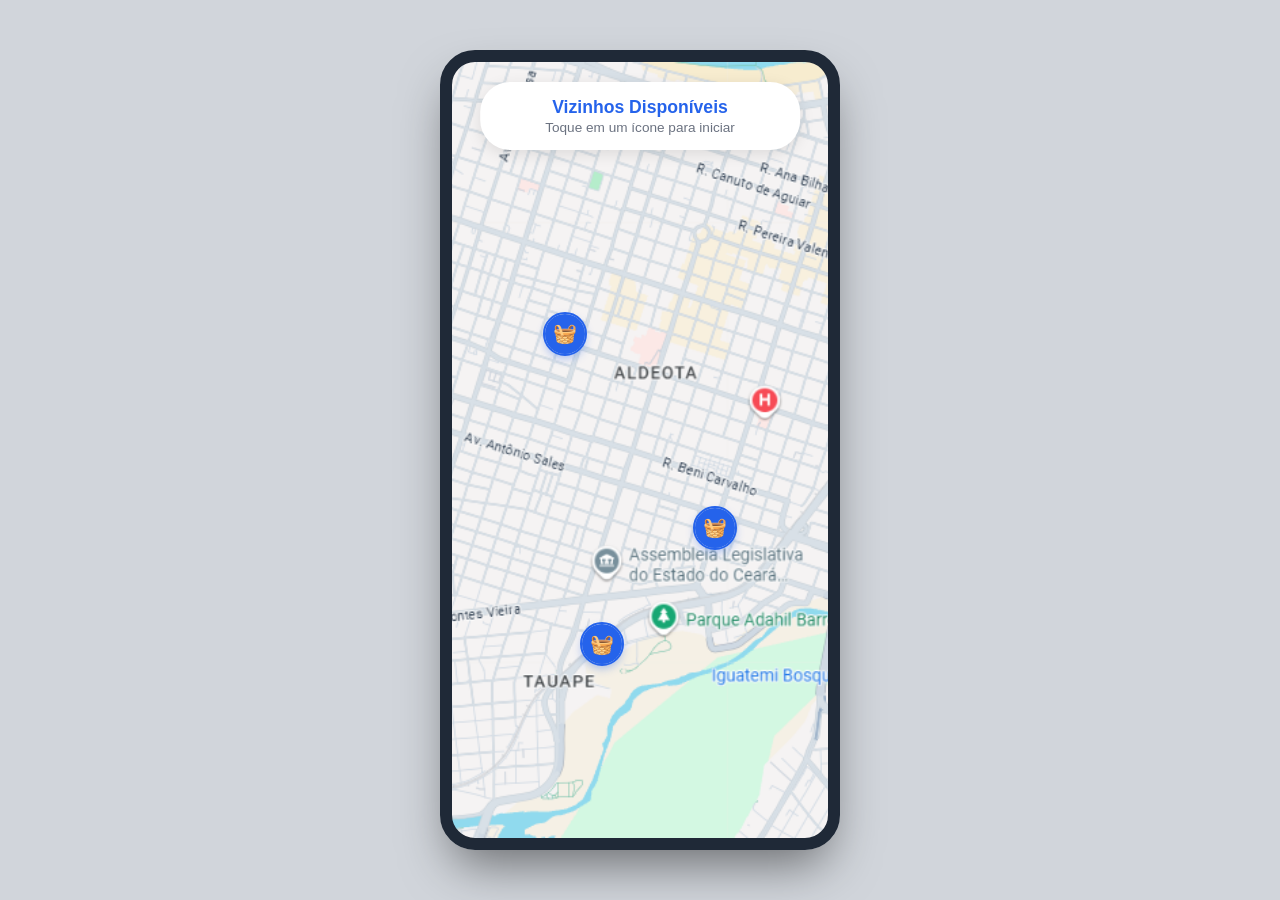
==== simulador-cliente.html @ 7eeff04f "Refactor CSS for responsive mapa-container styling Updated CSS styles for mobile and desktop views, " ====
<!DOCTYPE html>
<html lang="pt-br">
<head>
    <!-- O user-scalable=no impede que o celular dê zoom na tela, mantendo cara de app -->
    <meta charset="UTF-8">
    <meta name="viewport" content="width=device-width, initial-scale=1.0, maximum-scale=1.0, user-scalable=no">
    <title>Simulador de Pedido | Ixivia</title>
    <link rel="icon" type="image/png" href="favicon.png">
    <style>
        * { box-sizing: border-box; font-family: 'Segoe UI', Tahoma, Geneva, Verdana, sans-serif; }
        
        body {
            background-color: #d1d5db; 
            display: flex;
            justify-content: center;
            align-items: center;
            min-height: 100vh;
            margin: 0;
            overflow: hidden; 
        }

/* 1. PADRÃO: CELULAR (Tela cheia, sem bordas falsas) */
        .mapa-container {
            position: relative;
            width: 100vw;
            height: 100vh;
            background-image: url('mapa-meireles.jpg');
            background-size: cover;
            background-position: center;
            overflow: hidden;
            border: none;
            border-radius: 0;
        }

        /* 2. EXCEÇÃO: PC E TELAS GRANDES (Cria a carcaça do celular) */
        @media screen and (min-width: 900px) {
            .mapa-container {
                width: 400px; 
                height: 800px; 
                max-height: 95vh; 
                border-radius: 35px;
                border: 12px solid #1f2937;
                box-shadow: 0 25px 50px -12px rgba(0, 0, 0, 0.5);
            }
        }

        /* Restante dos estilos do simulador */
        .map-header {
            position: absolute;
            top: 20px;
            left: 50%;
            transform: translateX(-50%);
            background: #ffffff;
            padding: 15px 25px;
            border-radius: 30px;
            box-shadow: 0 4px 15px rgba(0,0,0,0.1);
            z-index: 10;
            text-align: center;
            width: 85%;
        }

        .map-header h2 { font-size: 1.1rem; color: #2563eb; margin: 0 0 2px 0; }
        .map-header p { font-size: 0.85rem; color: #6b7280; margin: 0; }

        .pin {
            position: absolute;
            width: 40px;
            height: 40px;
            background: #2563eb;
            border-radius: 50%;
            display: flex;
            align-items: center;
            justify-content: center;
            color: white;
            font-size: 1.2rem;
            cursor: pointer;
            box-shadow: 0 4px 10px rgba(37, 99, 235, 0.4);
            transform: translate(-50%, -50%);
            animation: pulsar 2s infinite;
        }

        .pin::after {
            content: '';
            position: absolute;
            width: 100%;
            height: 100%;
            border-radius: 50%;
            border: 2px solid #2563eb;
            animation: onda 2s infinite;
        }

        @keyframes pulsar { 0%, 100% { transform: translate(-50%, -50%) scale(1); } 50% { transform: translate(-50%, -50%) scale(1.1); } }
        @keyframes onda { 0% { transform: scale(1); opacity: 1; } 100% { transform: scale(1.5); opacity: 0; } }

        .pin-1 { top: 35%; left: 30%; }
        .pin-2 { top: 60%; left: 70%; animation-delay: 0.5s; }
        .pin-3 { top: 75%; left: 40%; animation-delay: 1s; }

        .modal-negociacao {
            position: absolute;
            bottom: -100%; 
            left: 0;
            width: 100%;
            background: #ffffff;
            border-top-left-radius: 30px;
            border-top-right-radius: 30px;
            box-shadow: 0 -10px 40px rgba(0,0,0,0.15);
            padding: 30px 20px;
            transition: bottom 0.4s ease-out;
            z-index: 100;
            max-height: 85vh;
            overflow-y: auto;
        }

        .modal-negociacao.ativo { bottom: 0; }

        .fechar-modal {
            position: absolute;
            top: 15px;
            right: 20px;
            background: none;
            border: none;
            font-size: 1.5rem;
            color: #6b7280;
            cursor: pointer;
        }

        .vizinho-info {
            display: flex;
            align-items: center;
            gap: 15px;
            margin-bottom: 20px;
            border-bottom: 1px solid #eee;
            padding-bottom: 15px;
        }

        .vizinho-foto {
            width: 50px;
            height: 50px;
            background: #e5e7eb;
            border-radius: 50%;
            display: flex;
            align-items: center;
            justify-content: center;
            font-size: 1.5rem;
        }

        .form-group { margin-bottom: 15px; }
        .form-group label { display: block; font-weight: bold; margin-bottom: 8px; font-size: 0.95rem; color: #1f2937; }
        
        select, input[type="number"] {
            width: 100%;
            padding: 12px;
            border: 1px solid #ccc;
            border-radius: 10px;
            font-size: 1rem;
            background: #f9fafb;
        }

        .checkbox-group { display: flex; flex-direction: column; gap: 8px; }
        .checkbox-label { display: flex; align-items: center; gap: 10px; font-weight: normal; color: #1f2937; }

        .proposta-destaque {
            background: #eff6ff;
            padding: 15px;
            border-radius: 10px;
            border: 2px solid #2563eb;
            margin-top: 20px;
        }

        .proposta-destaque input { font-size: 1.5rem; color: #059669; font-weight: bold; text-align: center; }

        .tela-sucesso { display: none; text-align: center; padding: 20px 0; }
        .tela-sucesso.ativo { display: block; }
        .form-pedido.oculto { display: none; }

        .lojas-botoes { display: flex; flex-direction: column; gap: 10px; margin-top: 20px; }
        
        .btn-loja {
            background: #1f2937; color: white; padding: 12px 20px;
            border-radius: 8px; text-decoration: none; font-weight: bold;
            font-size: 1rem; display: block; text-align: center;
        }

        .btn-disabled {
            background: #d1d5db !important; color: #6b7280 !important;
            cursor: not-allowed; pointer-events: none;
        }
    </style>
</head>
<body>

    <div class="mapa-container">
        
        <div class="map-header">
            <h2>Vizinhos Disponíveis</h2>
            <p>Toque em um ícone para iniciar</p>
        </div>

        <div class="pin pin-1" onclick="abrirModal('Ana', '1.2km')">🧺</div>
        <div class="pin pin-2" onclick="abrirModal('Carlos', '800m')">🧺</div>
        <div class="pin pin-3" onclick="abrirModal('Dona Marta', '2.5km')">🧺</div>

        <div class="modal-negociacao" id="modal">
            <button class="fechar-modal" onclick="fecharModal()">×</button>
            
            <div class="vizinho-info">
                <div class="vizinho-foto">👤</div>
                <div>
                    <h3 id="nome-vizinho" style="margin:0; color:#1f2937;">Nome</h3>
                    <p style="margin:0; color: #059669; font-size: 0.9rem; font-weight: bold;">Verificado • A <span id="distancia-vizinho">Xkm</span></p>
                </div>
            </div>

            <div id="form-pedido" class="form-pedido">
                <div class="form-group">
                    <label>Quantas peças de roupa?</label>
                    <select>
                        <option>Cesto Pequeno (Até 15 peças)</option>
                        <option>Cesto Médio (Até 30 peças)</option>
                        <option>Cesto Grande (Mais de 30 peças)</option>
                    </select>
                </div>

                <div class="form-group">
                    <label>Tipos de Tecido</label>
                    <div class="checkbox-group">
                        <label class="checkbox-label"><input type="checkbox" checked> Dia a dia (Algodão, malha)</label>
                        <label class="checkbox-label"><input type="checkbox"> Delicados (Seda, lã)</label>
                        <label class="checkbox-label"><input type="checkbox"> Cama e Banho</label>
                    </div>
                </div>

                <div class="form-group">
                    <label>O que você precisa?</label>
                    <div class="checkbox-group">
                        <label class="checkbox-label"><input type="checkbox" checked> Lavar</label>
                        <label class="checkbox-label"><input type="checkbox"> Passar</label>
                        <label class="checkbox-label"><input type="checkbox" checked> Buscar e Entregar na minha casa</label>
                    </div>
                </div>

                <div class="proposta-destaque">
                    <label style="text-align: center; color: #2563eb; margin-bottom: 5px;">Sua Proposta (Você decide o preço):</label>
                    <div style="position: relative;">
                        <span style="position: absolute; left: 15px; top: 15px; font-size: 1.2rem; color: #666; font-weight: bold;">R$</span>
                        <input type="number" id="valor-proposta" placeholder="Ex: 40,00" style="padding-left: 50px;">
                    </div>
                </div>

                <button style="width: 100%; margin-top: 20px; background: #2563eb; color: white; padding: 15px; border: none; border-radius: 10px; font-weight: bold; font-size: 1.1rem; cursor: pointer;" onclick="enviarProposta()">Enviar Proposta</button>
            </div>

            <div id="tela-sucesso" class="tela-sucesso">
                <div style="font-size: 4rem; margin-bottom: 10px;">🎯</div>
                <h2 style="color: #2563eb; margin-bottom: 10px;">Proposta Pronta!</h2>
                <p style="color: #1f2937;">Sua oferta de <strong id="valor-final" style="color: #059669; font-size: 1.2rem;">R$ 0,00</strong> para <strong id="nome-final">Nome</strong> está configurada.</p>
                <p style="margin-top: 15px; color: #6b7280;">Para enviar o pedido oficial e garantir a segurança, baixe o aplicativo:</p>
                
                <div class="lojas-botoes">
                    <a href="download.html" class="btn-loja" style="background: #10b981;">Baixar Android</a>
                    <a href="#" class="btn-loja btn-disabled">iOS (Em Breve)</a>
                </div>
                
                <button style="width: 100%; margin-top: 20px; padding: 12px; background: transparent; border: 2px solid #2563eb; color: #2563eb; border-radius: 10px; font-weight: bold; cursor: pointer;" onclick="location.href='index.html'">Voltar ao site</button>
            </div>
        </div>
    </div>

    <script>
        function abrirModal(nome, distancia) {
            document.getElementById('nome-vizinho').innerText = nome;
            document.getElementById('distancia-vizinho').innerText = distancia;
            document.getElementById('nome-final').innerText = nome;
            document.getElementById('form-pedido').classList.remove('oculto');
            document.getElementById('tela-sucesso').classList.remove('ativo');
            document.getElementById('valor-proposta').value = '';
            document.getElementById('modal').classList.add('ativo');
        }

        function fecharModal() { document.getElementById('modal').classList.remove('ativo'); }

        function enviarProposta() {
            const valorInput = document.getElementById('valor-proposta').value;
            if(!valorInput || valorInput <= 0) { alert("Por favor, digite um valor justo para sua proposta."); return; }
            document.getElementById('valor-final').innerText = "R$ " + parseFloat(valorInput).toFixed(2).replace('.', ',');
            document.getElementById('form-pedido').classList.add('oculto');
            document.getElementById('tela-sucesso').classList.add('ativo');
        }
    </script>
</body>
</html>
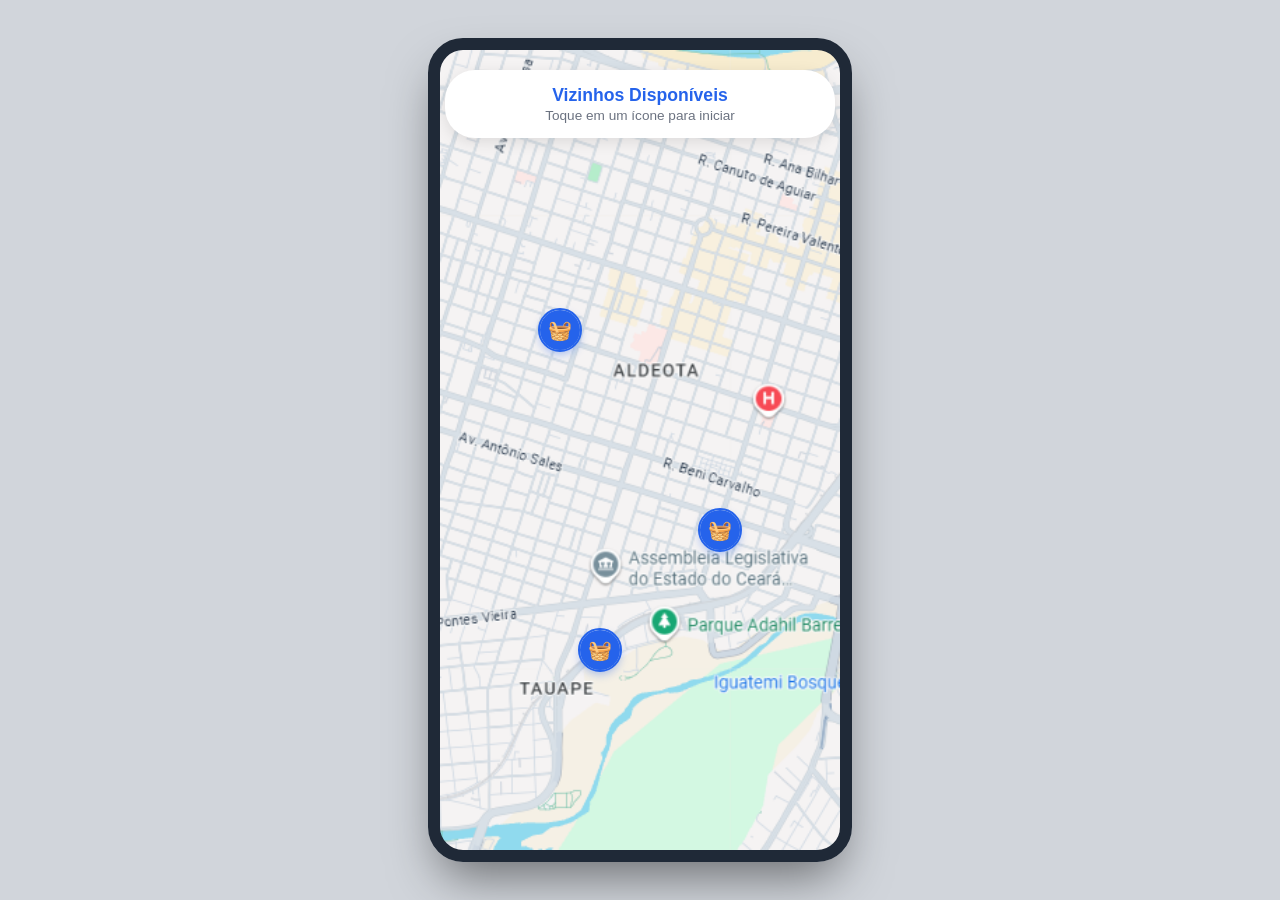
==== commit 95f23b27: "Refactor HTML and CSS for better responsiveness" ====
--- a/simulador-cliente.html
+++ b/simulador-cliente.html
@@ -1,39 +1,43 @@
 <!DOCTYPE html>
 <html lang="pt-br">
 <head>
-    <!-- O user-scalable=no impede que o celular dê zoom na tela, mantendo cara de app -->
+    <!-- Essa é a tag de ouro que impede o erro do zoom. Ela tem que ser a primeira! -->
+    <meta name="viewport" content="width=device-width, initial-scale=1.0, maximum-scale=1.0, user-scalable=no">
     <meta charset="UTF-8">
-    <meta name="viewport" content="width=device-width, initial-scale=1.0, maximum-scale=1.0, user-scalable=no">
     <title>Simulador de Pedido | Ixivia</title>
     <link rel="icon" type="image/png" href="favicon.png">
+    
     <style>
-        * { box-sizing: border-box; font-family: 'Segoe UI', Tahoma, Geneva, Verdana, sans-serif; }
-        
-        body {
+        /* RESET TOTAL - Garante que ocupe a tela toda no celular */
+        html, body {
+            margin: 0;
+            padding: 0;
+            width: 100%;
+            height: 100%;
             background-color: #d1d5db; 
-            display: flex;
-            justify-content: center;
-            align-items: center;
-            min-height: 100vh;
-            margin: 0;
-            overflow: hidden; 
-        }
-
-/* 1. PADRÃO: CELULAR (Tela cheia, sem bordas falsas) */
+            font-family: 'Segoe UI', Tahoma, Geneva, Verdana, sans-serif;
+            overflow: hidden; /* Impede a tela de rolar */
+            touch-action: pan-y;
+        }
+
+        /* PADRÃO CELULAR: 100% da tela, sem borda, sem carcaça */
         .mapa-container {
             position: relative;
-            width: 100vw;
-            height: 100vh;
+            width: 100%;
+            height: 100%;
             background-image: url('mapa-meireles.jpg');
             background-size: cover;
             background-position: center;
             overflow: hidden;
-            border: none;
-            border-radius: 0;
-        }
-
-        /* 2. EXCEÇÃO: PC E TELAS GRANDES (Cria a carcaça do celular) */
+        }
+
+        /* EXCEÇÃO PC: Só se a tela for muito larga, ele centraliza e vira um celularzinho */
         @media screen and (min-width: 900px) {
+            body {
+                display: flex;
+                justify-content: center;
+                align-items: center;
+            }
             .mapa-container {
                 width: 400px; 
                 height: 800px; 
@@ -108,7 +112,7 @@
             padding: 30px 20px;
             transition: bottom 0.4s ease-out;
             z-index: 100;
-            max-height: 85vh;
+            max-height: 85%;
             overflow-y: auto;
         }
 
@@ -155,6 +159,7 @@
             border-radius: 10px;
             font-size: 1rem;
             background: #f9fafb;
+            box-sizing: border-box;
         }
 
         .checkbox-group { display: flex; flex-direction: column; gap: 8px; }
@@ -236,12 +241,12 @@
                     <div class="checkbox-group">
                         <label class="checkbox-label"><input type="checkbox" checked> Lavar</label>
                         <label class="checkbox-label"><input type="checkbox"> Passar</label>
-                        <label class="checkbox-label"><input type="checkbox" checked> Buscar e Entregar na minha casa</label>
+                        <label class="checkbox-label"><input type="checkbox" checked> Buscar e Entregar</label>
                     </div>
                 </div>
 
                 <div class="proposta-destaque">
-                    <label style="text-align: center; color: #2563eb; margin-bottom: 5px;">Sua Proposta (Você decide o preço):</label>
+                    <label style="text-align: center; color: #2563eb; margin-bottom: 5px;">Sua Proposta (Você decide):</label>
                     <div style="position: relative;">
                         <span style="position: absolute; left: 15px; top: 15px; font-size: 1.2rem; color: #666; font-weight: bold;">R$</span>
                         <input type="number" id="valor-proposta" placeholder="Ex: 40,00" style="padding-left: 50px;">
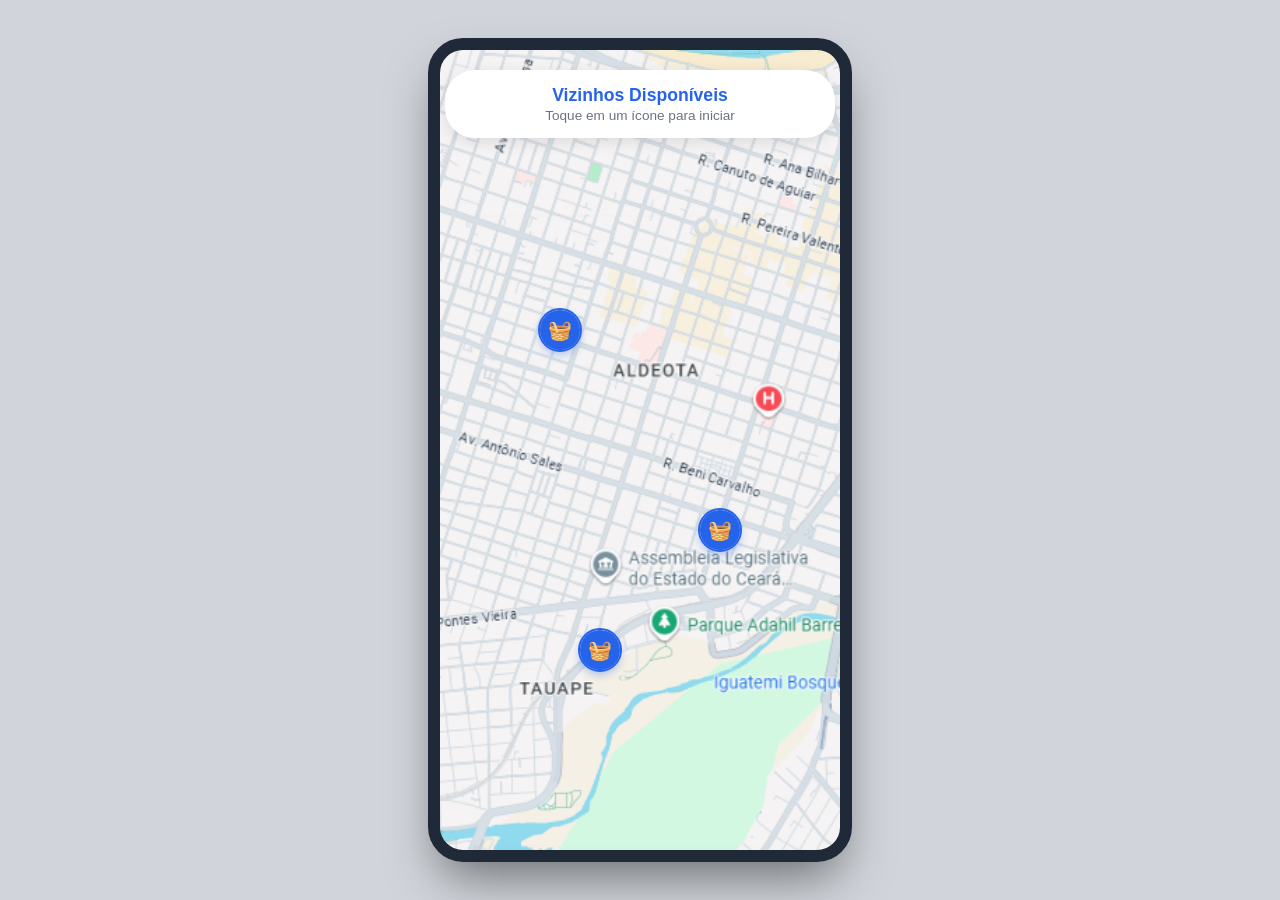
==== commit 10d13eb6: "Update simulador-cliente.html" ====
--- a/simulador-cliente.html
+++ b/simulador-cliente.html
@@ -100,7 +100,7 @@
         .pin-2 { top: 60%; left: 70%; animation-delay: 0.5s; }
         .pin-3 { top: 75%; left: 40%; animation-delay: 1s; }
 
-        .modal-negociacao {
+.modal-negociacao {
             position: absolute;
             bottom: -100%; 
             left: 0;
@@ -109,13 +109,14 @@
             border-top-left-radius: 30px;
             border-top-right-radius: 30px;
             box-shadow: 0 -10px 40px rgba(0,0,0,0.15);
-            padding: 30px 20px;
+            /* FORÇA BRUTA: 100px de espaço no fundo para fugir de qualquer botão do celular */
+            padding: 30px 20px 100px 20px; 
             transition: bottom 0.4s ease-out;
             z-index: 100;
-            max-height: 85%;
+            max-height: 90dvh; 
             overflow-y: auto;
-        }
-
+            box-sizing: border-box;
+        }
         .modal-negociacao.ativo { bottom: 0; }
 
         .fechar-modal {
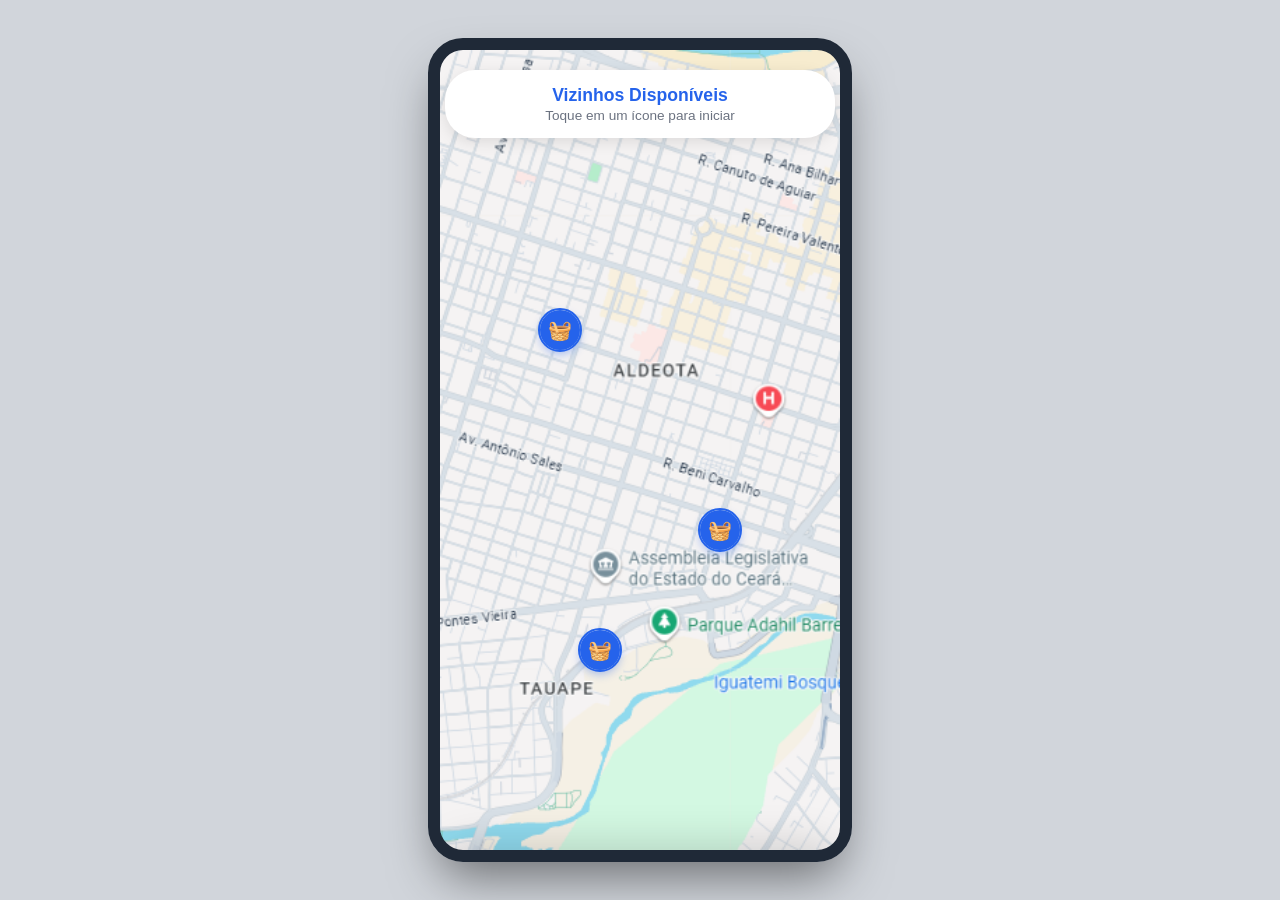
==== commit 30348859: "Update button style in simulador-cliente.html Added margin-bottom to the 'Enviar Proposta' button." ====
--- a/simulador-cliente.html
+++ b/simulador-cliente.html
@@ -254,7 +254,7 @@
                     </div>
                 </div>
 
-                <button style="width: 100%; margin-top: 20px; background: #2563eb; color: white; padding: 15px; border: none; border-radius: 10px; font-weight: bold; font-size: 1.1rem; cursor: pointer;" onclick="enviarProposta()">Enviar Proposta</button>
+                <button style="width: 100%; margin-top: 20px; margin-bottom: 40px; background: #2563eb; color: white; padding: 15px; border: none; border-radius: 10px; font-weight: bold; font-size: 1.1rem; cursor: pointer;" onclick="enviarProposta()">Enviar Proposta</button>
             </div>
 
             <div id="tela-sucesso" class="tela-sucesso">
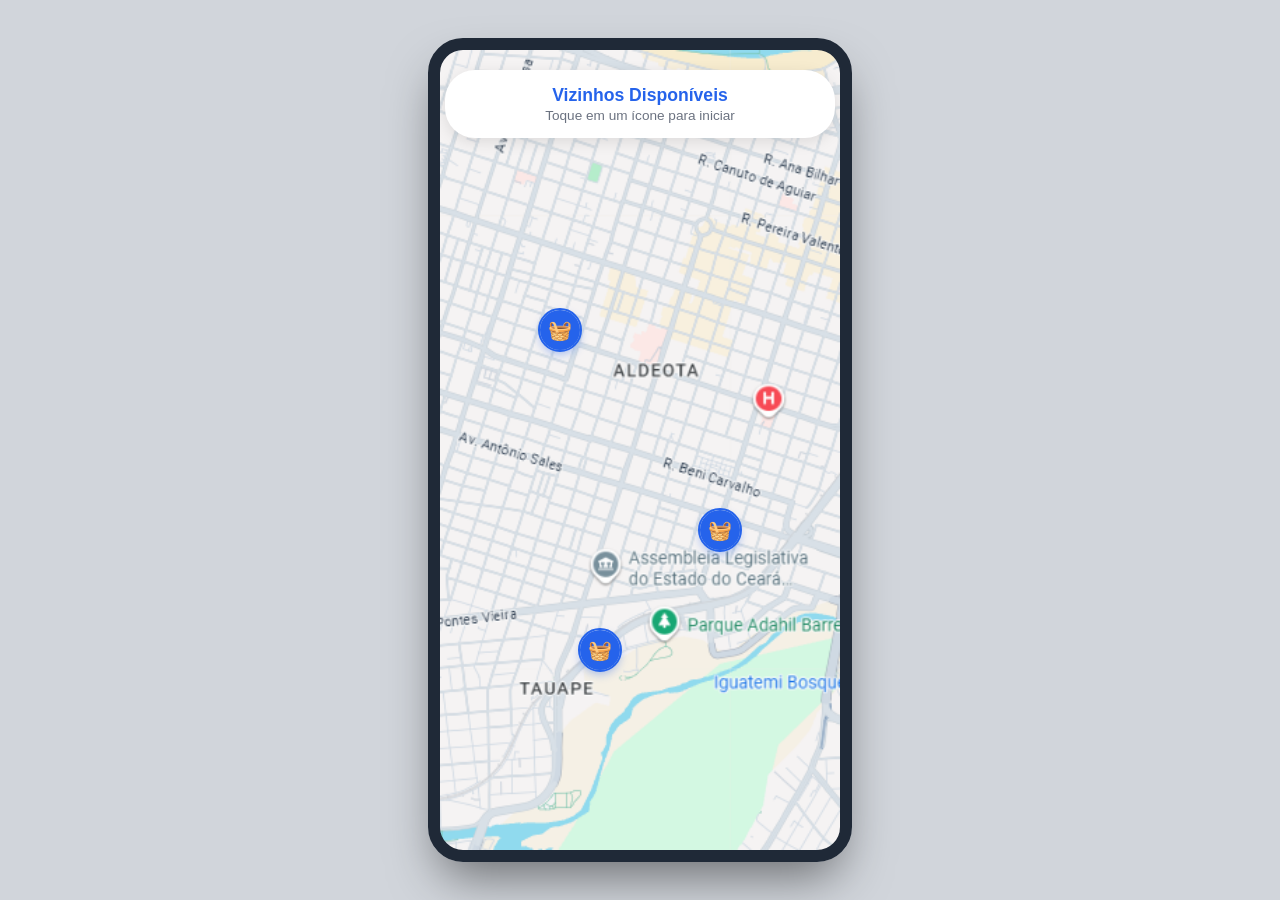
==== commit e2340558: "Update simulador-cliente.html" ====
--- a/simulador-cliente.html
+++ b/simulador-cliente.html
@@ -100,24 +100,30 @@
         .pin-2 { top: 60%; left: 70%; animation-delay: 0.5s; }
         .pin-3 { top: 75%; left: 40%; animation-delay: 1s; }
 
-.modal-negociacao {
-            position: absolute;
-            bottom: -100%; 
-            left: 0;
-            width: 100%;
+/* O Modal agora flutua no meio da tela */
+        .modal-negociacao {
+            position: absolute;
+            top: 50%;
+            left: 50%;
+            transform: translate(-50%, -50%) scale(0.9);
+            width: 90%; /* Deixa uma margem elegante nas laterais */
             background: #ffffff;
-            border-top-left-radius: 30px;
-            border-top-right-radius: 30px;
-            box-shadow: 0 -10px 40px rgba(0,0,0,0.15);
-            /* FORÇA BRUTA: 100px de espaço no fundo para fugir de qualquer botão do celular */
-            padding: 30px 20px 100px 20px; 
-            transition: bottom 0.4s ease-out;
+            border-radius: 25px; /* Arredondado nos 4 cantos */
+            box-shadow: 0 15px 50px rgba(0,0,0,0.4);
+            padding: 25px 20px; /* Reduzimos o padding */
+            opacity: 0; /* Começa invisível */
+            pointer-events: none; /* Não deixa clicar sem querer */
+            transition: all 0.3s cubic-bezier(0.175, 0.885, 0.32, 1.275);
             z-index: 100;
-            max-height: 90dvh; 
+            max-height: 85vh;
             overflow-y: auto;
-            box-sizing: border-box;
-        }
-        .modal-negociacao.ativo { bottom: 0; }
+        }
+
+        .modal-negociacao.ativo { 
+            transform: translate(-50%, -50%) scale(1);
+            opacity: 1;
+            pointer-events: auto;
+        }
 
         .fechar-modal {
             position: absolute;
